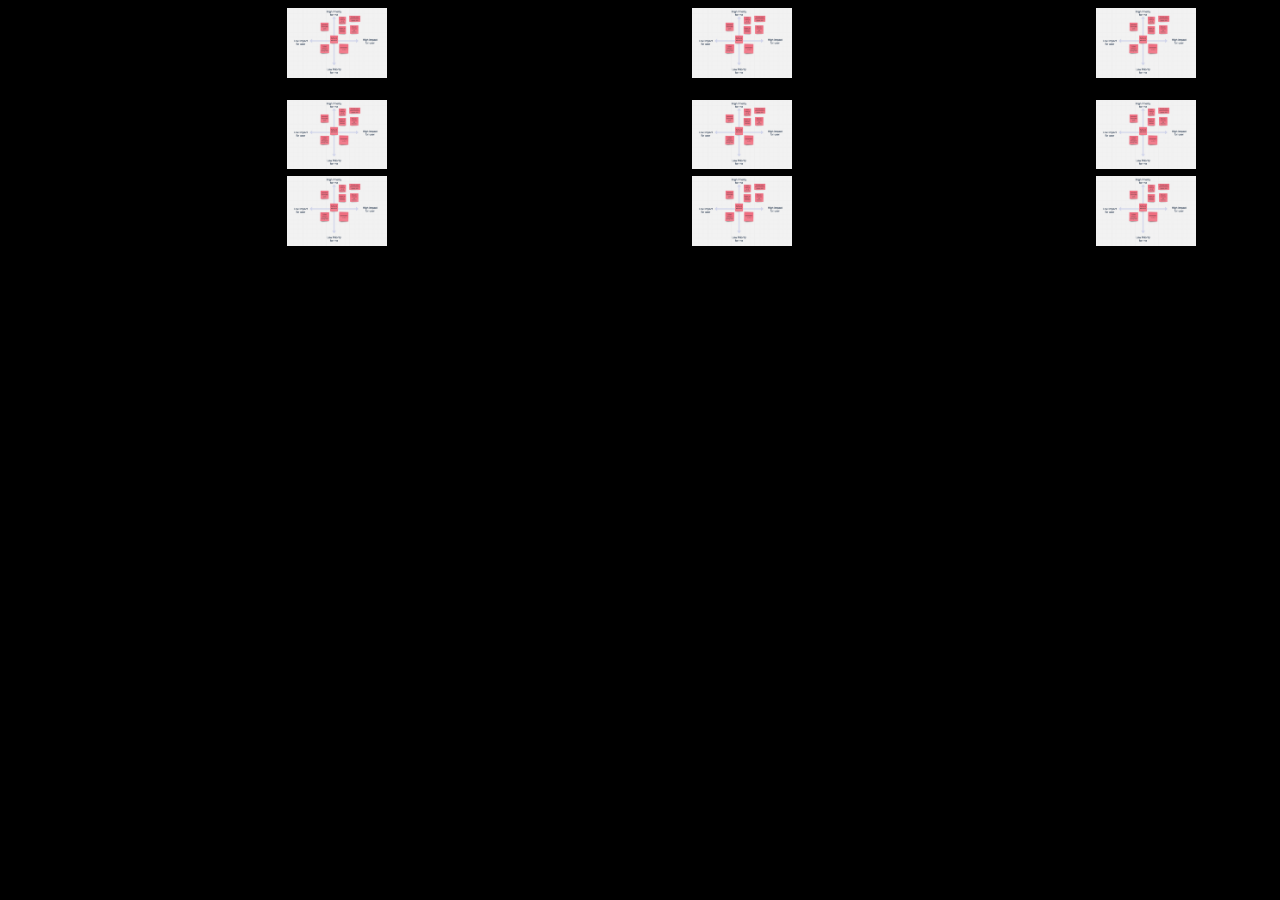
==== index.html @ e6b63600 "to" ====
<!DOCTYPE html>
<html lang="en">

<meta name="viewport" content="width=device-width, initial-scale=1.0">

<head>
    <meta charset="UTF-8">
    <link href="css/style.css" rel="stylesheet" type="text/css">    
    
</head>

    <title>test portfolio</title>

<body>

    <section class="grid-1"> 
        <div class="item-1"><img class="image" src="images/Screen Shot 2019-05-03 at 12.57.33 PM.png" style="width:100px;height:auto"></div>
        <div class="item-6"><img class="image" src="images/Screen Shot 2019-05-03 at 12.57.33 PM.png" style="width:100px;height:auto"></div>
        <div class="item-7"><img class="image" src="images/Screen Shot 2019-05-03 at 12.57.33 PM.png" style="width:100px;height:auto"></div>
    </section>

<br>

    <section class="grid-2">
        <div class="item-1"><img class="image" src="images/Screen Shot 2019-05-03 at 12.57.33 PM.png" style="width:100px;height:auto"></div>
        <div class="item-2"><img class="image" src="images/Screen Shot 2019-05-03 at 12.57.33 PM.png" style="width:100px;height:auto"></div>
        <div class="item-3"><img class="image" src="images/Screen Shot 2019-05-03 at 12.57.33 PM.png" style="width:100px;height:auto"></div>
        <div class="item-4"><img class="image" src="images/Screen Shot 2019-05-03 at 12.57.33 PM.png" style="width:100px;height:auto"></div>
        <div class="item-6"><img class="image" src="images/Screen Shot 2019-05-03 at 12.57.33 PM.png" style="width:100px;height:auto"></div>
        <div class="item-7"><img class="image" src="images/Screen Shot 2019-05-03 at 12.57.33 PM.png" style="width:100px;height:auto"></div>    
    </section>


<style>

.grid-1 {
    display: grid;
    grid-template-columns: 30% 30% 30%;
    grid-template-rows: auto auto auto;
    grid-gap: 2%; 
    text-align: right;
}

.grid-2 {
    display: grid;
    grid-template-columns: 30% 30% 30%;
    grid-template-rows: auto auto auto;
    grid-gap: 2%; 
    text-align: right;
}

@media screen and (max-width: 1200px) {

}

@media screen and (min-width: 520px) {

}

@media screen and (min-width: 320px) {

}

</style>



</body>



</html>
---- css/style.css ----
* {
    background-color: black;
    max-width: 100vw; 
}

* {
    color: white;
}

@media screen and (min-width: 520px) {
    .image {
        width: 25vw;
    }
}

@media screen and (min-width: 320px) {
    .image {
        width: 25vw; 
    }
}
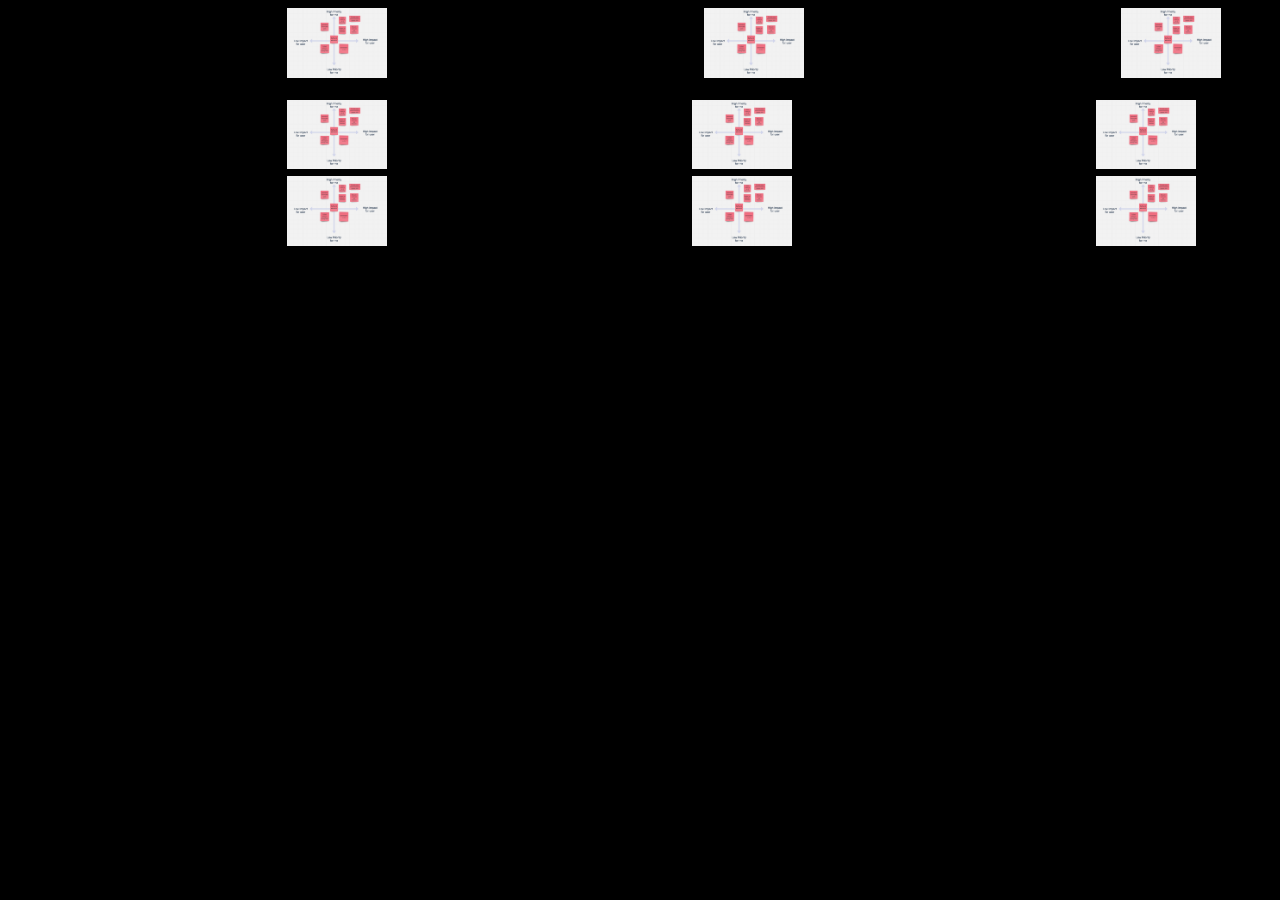
==== commit 37383774: "to" ====
--- a/index.html
+++ b/index.html
@@ -37,7 +37,7 @@
     display: grid;
     grid-template-columns: 30% 30% 30%;
     grid-template-rows: auto auto auto;
-    grid-gap: 2%; 
+    grid-gap: 3%; 
     text-align: right;
 }
 
